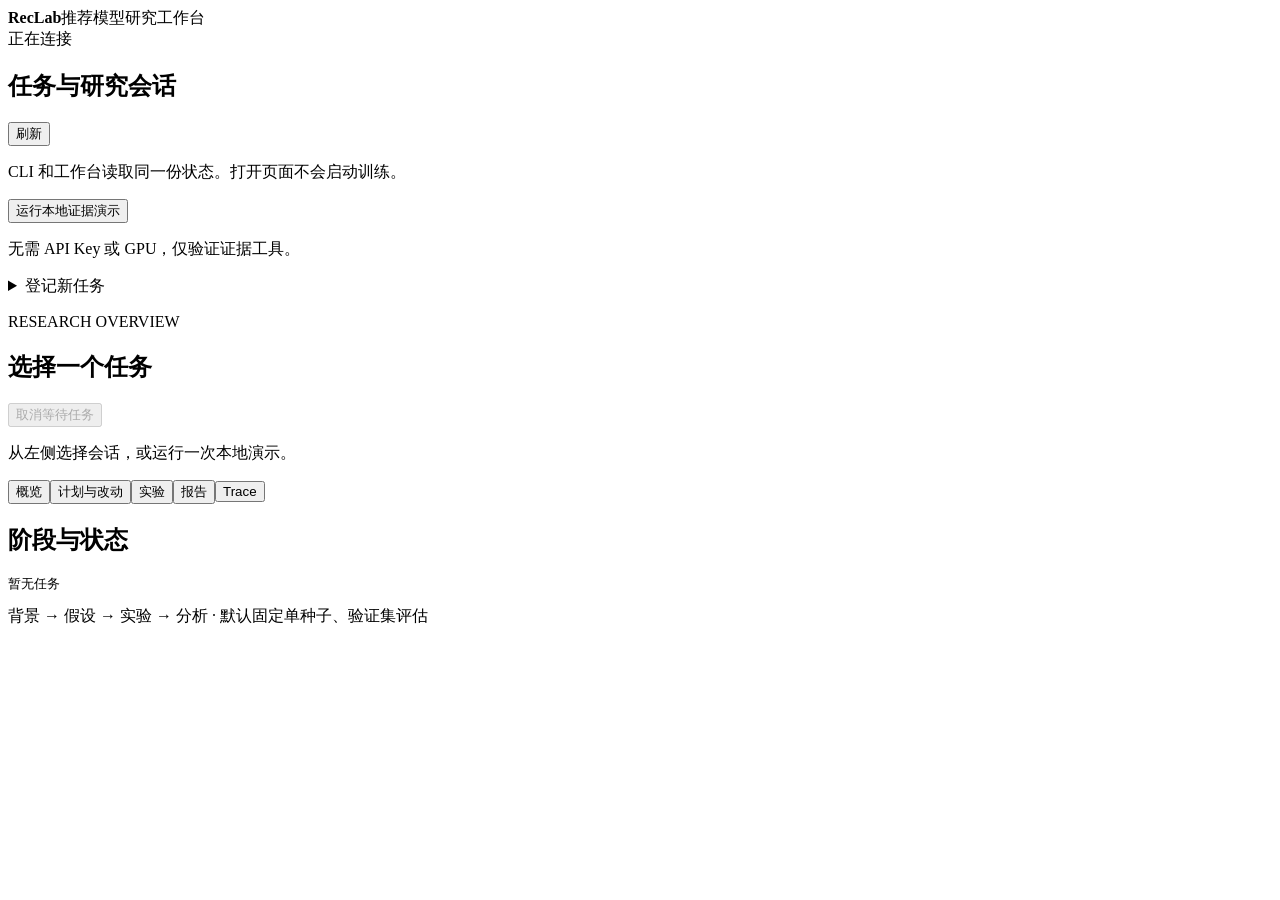
==== reclab_agent/web/templates/index.html @ 73e1b763 "Add local workbench and verify GPU research workflow" ====
<!doctype html>
<html lang="zh-CN">
  <head>
    <meta charset="utf-8" />
    <meta name="viewport" content="width=device-width, initial-scale=1" />
    <title>RecLab · 研究工作台</title>
    <link rel="stylesheet" href="/static/app.css" />
    <script src="/static/app.js" defer></script>
  </head>
  <body>
    <header>
      <div>
        <b class="brand">RecLab</b><span class="muted">推荐模型研究工作台</span>
      </div>
      <span id="connection">正在连接</span>
    </header>
    <main>
      <aside>
        <div class="section-title">
          <h2>任务与研究会话</h2>
          <button id="refresh" class="quiet">刷新</button>
        </div>
        <p class="hint">CLI 和工作台读取同一份状态。打开页面不会启动训练。</p>
        <button id="demo">运行本地证据演示</button>
        <p class="hint">无需 API Key 或 GPU，仅验证证据工具。</p>
        <div id="runs" class="run-list"></div>
        <details>
          <summary>登记新任务</summary>
          <form id="task-form">
            <label
              >任务名称<input
                name="task_id"
                required
                value="local-task" /></label
            ><label
              >研究问题<textarea
                name="question"
                required
                placeholder="描述目标、指标和约束"
              ></textarea></label
            ><label
              >数据集 ID<input
                name="dataset_id"
                required
                value="beauty" /></label
            ><label
              >基线 ID<input
                name="baseline_id"
                required
                value="baseline" /></label
            ><button type="submit">保存任务</button>
            <p class="hint">未配置执行器时保存为等待配置。</p>
          </form>
        </details>
      </aside>
      <section class="workspace">
        <div class="section-title">
          <div>
            <p class="eyebrow">RESEARCH OVERVIEW</p>
            <h1 id="title">选择一个任务</h1>
          </div>
          <button id="cancel" class="quiet" disabled>取消等待任务</button>
        </div>
        <p id="notice" role="status">从左侧选择会话，或运行一次本地演示。</p>
        <div class="tabs" role="tablist">
          <button data-panel="overview" class="active">概览</button
          ><button data-panel="changes">计划与改动</button
          ><button data-panel="experiments">实验</button
          ><button data-panel="report">报告</button
          ><button data-panel="trace">Trace</button>
        </div>
        <section id="overview" class="panel">
          <div id="summary" class="cards"></div>
          <h2>阶段与状态</h2>
          <pre id="state">暂无任务</pre>
        </section>
        <section id="changes" class="panel" hidden>
          <h2>假设、范围与改动记录</h2>
          <pre id="diff">暂无改动记录</pre>
        </section>
        <section id="experiments" class="panel" hidden>
          <h2>实验与验证集独立评分</h2>
          <div class="table-scroll">
            <table>
              <thead>
                <tr>
                  <th>候选</th>
                  <th>状态</th>
                  <th>指标</th>
                </tr>
              </thead>
              <tbody id="experiment-rows"></tbody>
            </table>
          </div>
        </section>
        <section id="report" class="panel" hidden>
          <h2>保存的报告</h2>
          <p class="hint">实测指标与模型解释需结合证据核验。</p>
          <pre id="report-body">报告尚未生成</pre>
        </section>
        <section id="trace" class="panel" hidden>
          <h2>持久化事件</h2>
          <p class="hint">重连按事件序号续读，重复事件不会重复显示。</p>
          <pre id="trace-body">暂无事件</pre>
        </section>
      </section>
    </main>
    <footer>背景 → 假设 → 实验 → 分析 · 默认固定单种子、验证集评估</footer>
  </body>
</html>
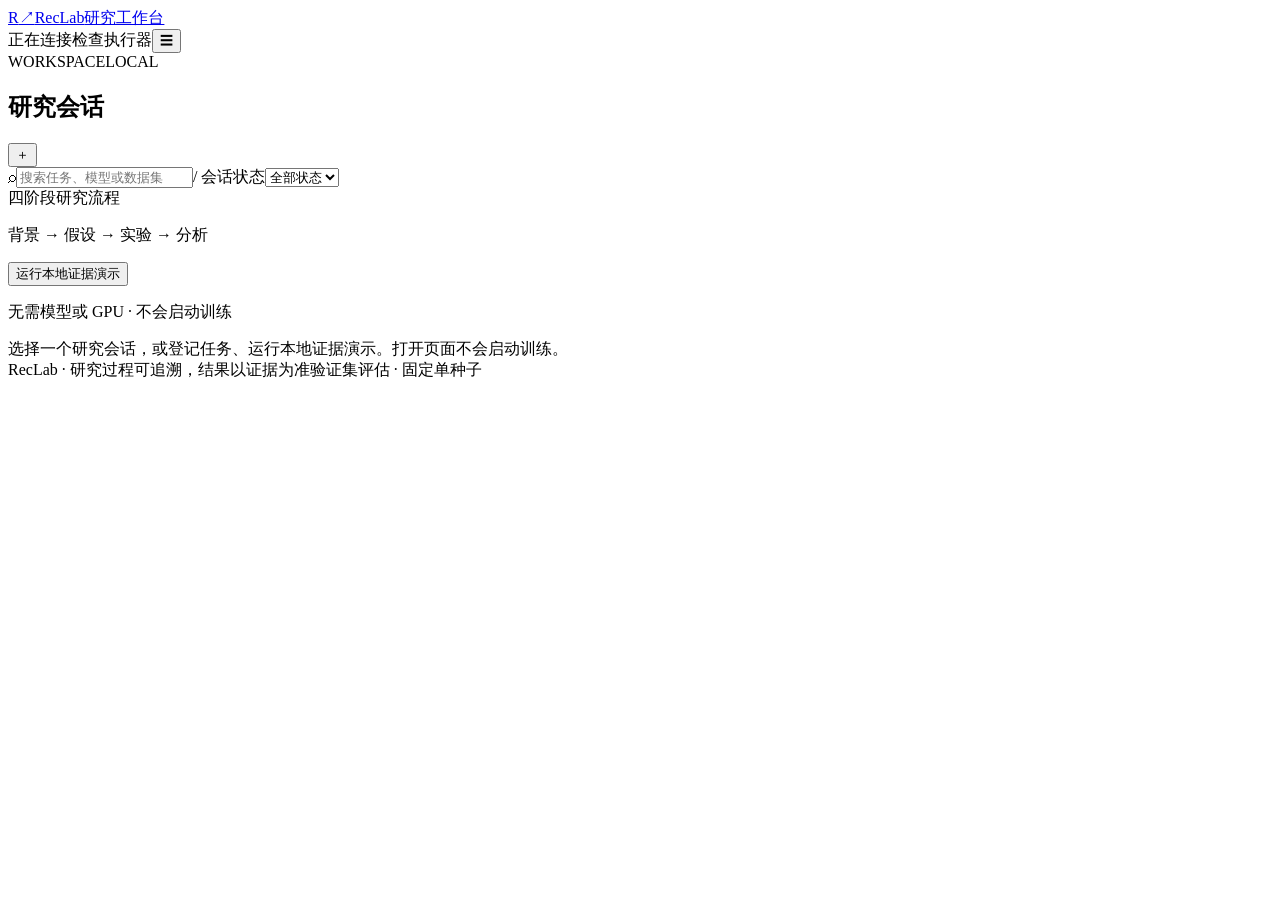
==== commit 021dc0bf: "Add research workbench and preserve audit migration checkpoint" ====
--- a/reclab_agent/web/templates/index.html
+++ b/reclab_agent/web/templates/index.html
@@ -1,110 +1,58 @@
 <!doctype html>
 <html lang="zh-CN">
-  <head>
-    <meta charset="utf-8" />
-    <meta name="viewport" content="width=device-width, initial-scale=1" />
-    <title>RecLab · 研究工作台</title>
-    <link rel="stylesheet" href="/static/app.css" />
-    <script src="/static/app.js" defer></script>
-  </head>
-  <body>
-    <header>
-      <div>
-        <b class="brand">RecLab</b><span class="muted">推荐模型研究工作台</span>
+<head>
+  <meta charset="utf-8"><meta name="viewport" content="width=device-width, initial-scale=1">
+  <title>RecLab · 研究工作台</title>
+  <link rel="stylesheet" href="/static/app.css">
+  <script src="/static/workbench-charts.js" defer></script>
+  <script src="/static/app.js" defer></script>
+</head>
+<body class="live-workbench">
+  <header class="topbar">
+    <a class="brand" href="/" aria-label="RecLab 工作台首页"><span class="brand-mark">R<span>↗</span></span>RecLab<span class="brand-divider"></span><span class="brand-subtitle">研究工作台</span></a>
+    <div class="topbar-right"><span class="connection-dot"></span><span id="connection-label">正在连接</span><span class="environment" id="execution-label">检查执行器</span><button class="icon-button sidebar-toggle" id="sidebar-toggle" aria-label="展开研究会话" aria-expanded="false" aria-controls="sidebar">☰</button></div>
+  </header>
+  <div class="app-layout">
+    <aside class="sidebar" id="sidebar">
+      <div class="sidebar-heading"><span class="overline">WORKSPACE</span><span class="version">LOCAL</span></div>
+      <div class="section-heading"><h2>研究会话</h2><button id="new-task" class="icon-button add-button" aria-label="登记新任务">＋</button></div>
+      <label class="search-box"><span aria-hidden="true">⌕</span><input id="search" type="search" placeholder="搜索任务、模型或数据集" aria-label="搜索研究会话"><span class="search-key" aria-hidden="true">/</span></label>
+      <label class="filter-label">会话状态<select id="status-filter"><option value="all">全部状态</option><option value="running">运行中</option><option value="completed">已结束</option><option value="failed">执行失败</option><option value="incomplete">证据不足</option><option value="waiting_input">等待配置</option><option value="queued">等待执行</option><option value="cancelled">已取消</option></select></label>
+      <div id="run-list" class="run-list" aria-label="研究会话列表"></div>
+      <div class="sidebar-bottom"><div class="sidebar-note"><span class="connection-dot"></span>四阶段研究流程<p>背景 → 假设 → 实验 → 分析</p></div><button class="button secondary full-width" id="demo-button">运行本地证据演示</button><p class="fine-print">无需模型或 GPU · 不会启动训练</p></div>
+    </aside>
+    <main id="main-content" class="workspace">
+      <div id="welcome" class="surface empty-state">选择一个研究会话，或登记任务、运行本地证据演示。打开页面不会启动训练。</div>
+      <p id="notice" class="callout" role="status" hidden></p>
+      <div id="workspace-content" hidden>
+      <div class="breadcrumb">工作空间 <span>/</span> 研究会话 <span>/</span> <span id="breadcrumb-current"></span></div>
+      <div class="page-heading"><div><div class="title-line"><h1 id="run-title"></h1><span id="run-status"></span><span id="result-status"></span></div><p class="run-meta" id="run-meta"></p></div><div class="heading-actions"><button class="button secondary" id="cancel-task" hidden>取消等待任务</button><button class="button secondary" id="refresh-button">↻ <span>刷新视图</span></button></div></div>
+      <div class="stage-strip" id="stages" aria-label="研究阶段"></div>
+      <nav class="tabs" role="tablist" aria-label="研究详情">
+        <button id="tab-overview" role="tab" aria-selected="true" aria-controls="panel-overview" tabindex="0" data-tab="overview">研究概览</button>
+        <button id="tab-changes" role="tab" aria-selected="false" aria-controls="panel-changes" tabindex="-1" data-tab="changes">假设与改动</button>
+        <button id="tab-experiments" role="tab" aria-selected="false" aria-controls="panel-experiments" tabindex="-1" data-tab="experiments">实验对比 <span id="experiment-count" class="tab-count"></span></button>
+        <button id="tab-report" role="tab" aria-selected="false" aria-controls="panel-report" tabindex="-1" data-tab="report">研究报告</button>
+        <button id="tab-events" role="tab" aria-selected="false" aria-controls="panel-events" tabindex="-1" data-tab="events">运行事件</button>
+      </nav>
+      <section role="tabpanel" id="panel-overview" aria-labelledby="tab-overview">
+        <div class="conclusion" id="conclusion"></div>
+        <div class="metric-grid" id="metric-cards"></div>
+        <section class="surface chart-surface"><div class="surface-heading"><div><div class="heading-with-label"><h2>核心目标提升</h2><span class="tag neutral" id="chart-metric"></span></div><p>每一次改动，都回到可核验的验证集结果。</p></div><label id="group-picker-label" class="subtle-label" hidden>实验组 <select id="group-picker"></select></label></div>
+          <div class="chart-layout"><div class="chart-column"><div class="chart-legend"><span><i class="legend-line baseline-line"></i>基线</span><span><i class="legend-line best-line"></i>最佳合格结果</span><span><i class="legend-hollow"></i>未满足接受条件</span></div><div id="metric-chart" class="chart-scroll"></div><div class="status-track" id="status-track"></div><p class="chart-footnote">单种子验证集结果 · 标签为相对基线的变化，不代表统计显著性</p></div><aside class="milestone-panel"><div class="milestone-heading"><h3>关键改进</h3><span id="milestone-count" class="tag positive"></span></div><p class="muted small">突出每次刷新最佳的合格候选</p><div id="milestones"></div></aside></div>
+        </section>
+        <div class="bottom-grid"><section class="surface"><div class="surface-heading"><div><h2>独立审计</h2><p>先检查证据，再核查研究结论</p></div><span id="audit-status"></span></div><div id="audit-content"></div></section><section class="surface"><div class="surface-heading"><div><h2>需要关注</h2><p>影响当前结论的事项</p></div><span id="issue-count" class="tag neutral"></span></div><div id="issues"></div></section></div>
+      </section>
+      <section role="tabpanel" id="panel-changes" aria-labelledby="tab-changes" hidden><div id="hypothesis-content"></div></section>
+      <section role="tabpanel" id="panel-experiments" aria-labelledby="tab-experiments" hidden><section class="surface"><div class="surface-heading"><div><h2>实验与独立评分</h2><p>保留全部候选，包括负结果和未评分实验。点击一行查看证据。</p></div><span class="tag neutral">验证集独立评分</span></div><div class="table-scroll"><table><thead><tr id="experiment-head"></tr></thead><tbody id="experiment-rows"></tbody></table></div><p id="experiment-empty" class="empty-state">尚无实验记录</p></section></section>
+      <section role="tabpanel" id="panel-report" aria-labelledby="tab-report" hidden><div id="report-content"></div></section>
+      <section role="tabpanel" id="panel-events" aria-labelledby="tab-events" hidden><section class="surface"><div class="surface-heading"><div><h2>运行事件</h2><p>按角色、类型或工具定位问题，原始事件可展开。</p></div><span id="event-connection" class="tag neutral">等待连接</span></div><div class="event-filters"><label>角色<select id="event-role"><option value="all">全部角色</option><option value="researcher">主研究者</option><option value="auditor">独立审计</option><option value="host">宿主工具</option></select></label><label>类型<select id="event-type"><option value="all">全部事件</option><option value="tool_call">工具调用</option><option value="model_turn">模型响应</option><option value="error">错误</option></select></label><label class="event-search">查找<input id="event-search" type="search" placeholder="工具名或事件内容"></label></div><div id="event-list" class="event-list"></div></section></section>
       </div>
-      <span id="connection">正在连接</span>
-    </header>
-    <main>
-      <aside>
-        <div class="section-title">
-          <h2>任务与研究会话</h2>
-          <button id="refresh" class="quiet">刷新</button>
-        </div>
-        <p class="hint">CLI 和工作台读取同一份状态。打开页面不会启动训练。</p>
-        <button id="demo">运行本地证据演示</button>
-        <p class="hint">无需 API Key 或 GPU，仅验证证据工具。</p>
-        <div id="runs" class="run-list"></div>
-        <details>
-          <summary>登记新任务</summary>
-          <form id="task-form">
-            <label
-              >任务名称<input
-                name="task_id"
-                required
-                value="local-task" /></label
-            ><label
-              >研究问题<textarea
-                name="question"
-                required
-                placeholder="描述目标、指标和约束"
-              ></textarea></label
-            ><label
-              >数据集 ID<input
-                name="dataset_id"
-                required
-                value="beauty" /></label
-            ><label
-              >基线 ID<input
-                name="baseline_id"
-                required
-                value="baseline" /></label
-            ><button type="submit">保存任务</button>
-            <p class="hint">未配置执行器时保存为等待配置。</p>
-          </form>
-        </details>
-      </aside>
-      <section class="workspace">
-        <div class="section-title">
-          <div>
-            <p class="eyebrow">RESEARCH OVERVIEW</p>
-            <h1 id="title">选择一个任务</h1>
-          </div>
-          <button id="cancel" class="quiet" disabled>取消等待任务</button>
-        </div>
-        <p id="notice" role="status">从左侧选择会话，或运行一次本地演示。</p>
-        <div class="tabs" role="tablist">
-          <button data-panel="overview" class="active">概览</button
-          ><button data-panel="changes">计划与改动</button
-          ><button data-panel="experiments">实验</button
-          ><button data-panel="report">报告</button
-          ><button data-panel="trace">Trace</button>
-        </div>
-        <section id="overview" class="panel">
-          <div id="summary" class="cards"></div>
-          <h2>阶段与状态</h2>
-          <pre id="state">暂无任务</pre>
-        </section>
-        <section id="changes" class="panel" hidden>
-          <h2>假设、范围与改动记录</h2>
-          <pre id="diff">暂无改动记录</pre>
-        </section>
-        <section id="experiments" class="panel" hidden>
-          <h2>实验与验证集独立评分</h2>
-          <div class="table-scroll">
-            <table>
-              <thead>
-                <tr>
-                  <th>候选</th>
-                  <th>状态</th>
-                  <th>指标</th>
-                </tr>
-              </thead>
-              <tbody id="experiment-rows"></tbody>
-            </table>
-          </div>
-        </section>
-        <section id="report" class="panel" hidden>
-          <h2>保存的报告</h2>
-          <p class="hint">实测指标与模型解释需结合证据核验。</p>
-          <pre id="report-body">报告尚未生成</pre>
-        </section>
-        <section id="trace" class="panel" hidden>
-          <h2>持久化事件</h2>
-          <p class="hint">重连按事件序号续读，重复事件不会重复显示。</p>
-          <pre id="trace-body">暂无事件</pre>
-        </section>
-      </section>
+      <footer class="workspace-footer"><span>RecLab · 研究过程可追溯，结果以证据为准</span><span>验证集评估 · 固定单种子</span></footer>
     </main>
-    <footer>背景 → 假设 → 实验 → 分析 · 默认固定单种子、验证集评估</footer>
-  </body>
+  </div>
+  <dialog id="experiment-dialog" class="detail-dialog"><div class="dialog-header"><div><span class="overline">EXPERIMENT EVIDENCE</span><h2 id="detail-title"></h2></div><button class="icon-button" data-close="experiment-dialog" aria-label="关闭实验详情">✕</button></div><div id="detail-body" class="dialog-body"></div></dialog>
+  <dialog id="task-dialog"><form id="task-form"><div class="dialog-header"><div><span class="overline">NEW RESEARCH</span><h2>登记研究任务</h2></div><button type="button" class="icon-button" data-close="task-dialog" aria-label="关闭登记任务">✕</button></div><div class="dialog-body"><p class="callout">保存任务后，由已配置的执行器执行；未配置执行器时进入等待配置。</p><label>任务 ID<input name="task_id" required pattern="[A-Za-z0-9][A-Za-z0-9_.-]{0,95}" placeholder="例如 sasrec-beauty-02" maxlength="96"></label><label>研究问题<textarea name="question" required placeholder="描述研究目标、核心指标和约束" rows="3"></textarea></label><div class="form-grid"><label>数据集 ID<input name="dataset_id" value="beauty" required pattern="[A-Za-z0-9][A-Za-z0-9_.-]{0,95}"></label><label>基线 ID<input name="baseline_id" value="baseline" required pattern="[A-Za-z0-9][A-Za-z0-9_.-]{0,95}"></label></div><p id="task-error" role="alert" class="negative-text"></p></div><div class="dialog-actions"><button type="button" class="button secondary" data-close="task-dialog">取消</button><button id="task-submit" class="button primary" type="submit">保存任务</button></div></form></dialog>
+  <div id="toast" class="toast" role="status" aria-live="polite" hidden></div>
+</body>
 </html>
